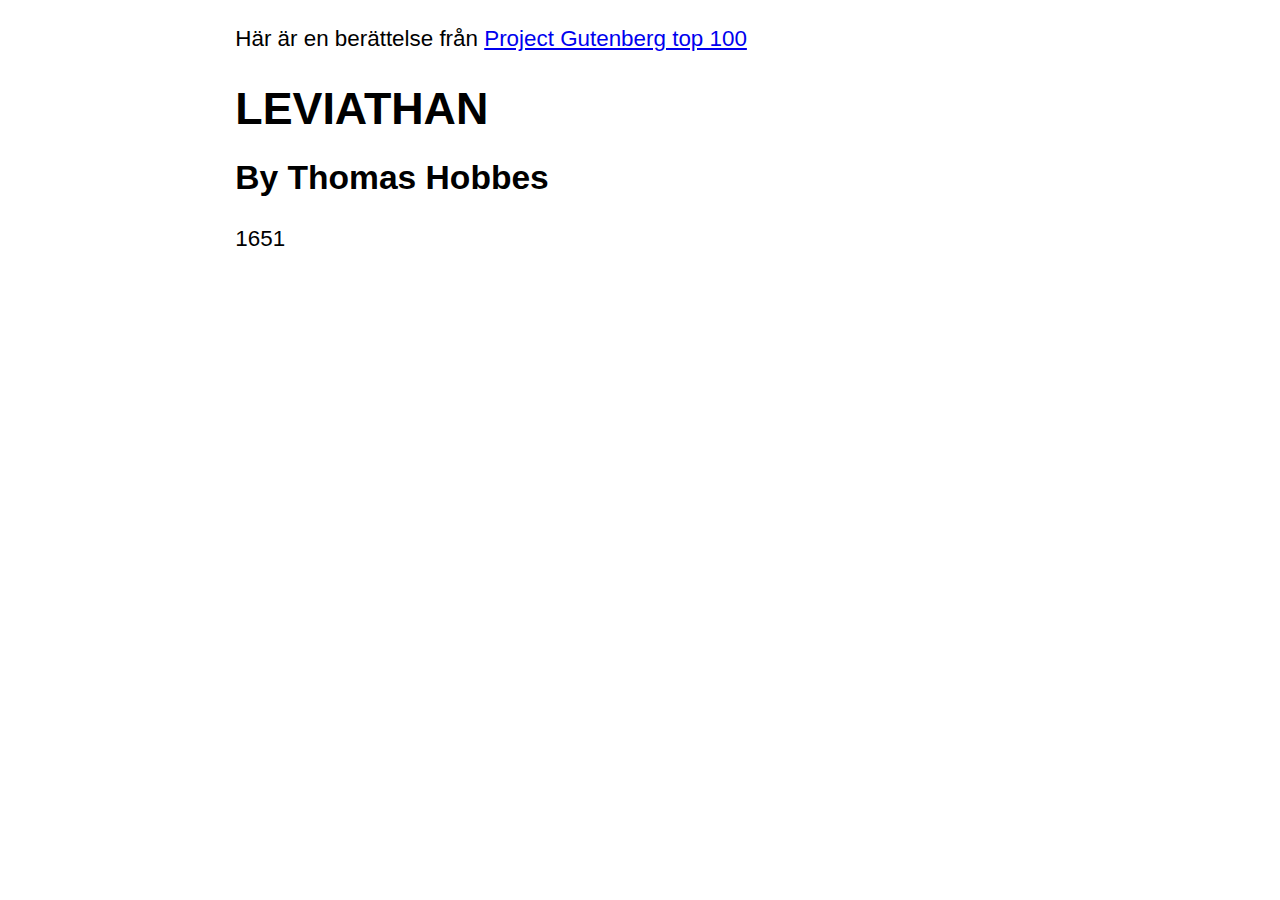
==== tale.html @ d5b80abe "first commit" ====
<!DOCTYPE html>
<html lang="en">
<head>
    <meta charset="UTF-8">
    <meta name="viewport" content="width=device-width, initial-scale=1.0">
    <title>Document</title>
    <link rel="stylesheet" href="style.css">
</head>
<body>
    <main>
        <p>Här är en berättelse från <a href="htt">Project Gutenberg top 100</a></p>
        <h1>LEVIATHAN</h1>
        <h2>By Thomas Hobbes</h2>
        <p><time datetime="1651">1651</time></p>
        <p></p>
    </main>
</body>
</html>
---- style.css ----
body {
    font-family: sans-serif;
    font-size: 1.4rem;
    line-height: 1.5;
  }
  
h1, h2, h3, h4 {
    line-height: 1;
}

  main, footer {
    max-width: 65ch;
    margin-inline: auto;
  }
  
  footer {
    margin-top: 5rem;
  }

  ul {
    list-style:square;
  }
  
  .lead {
    font-size: 1.6rem;
  }
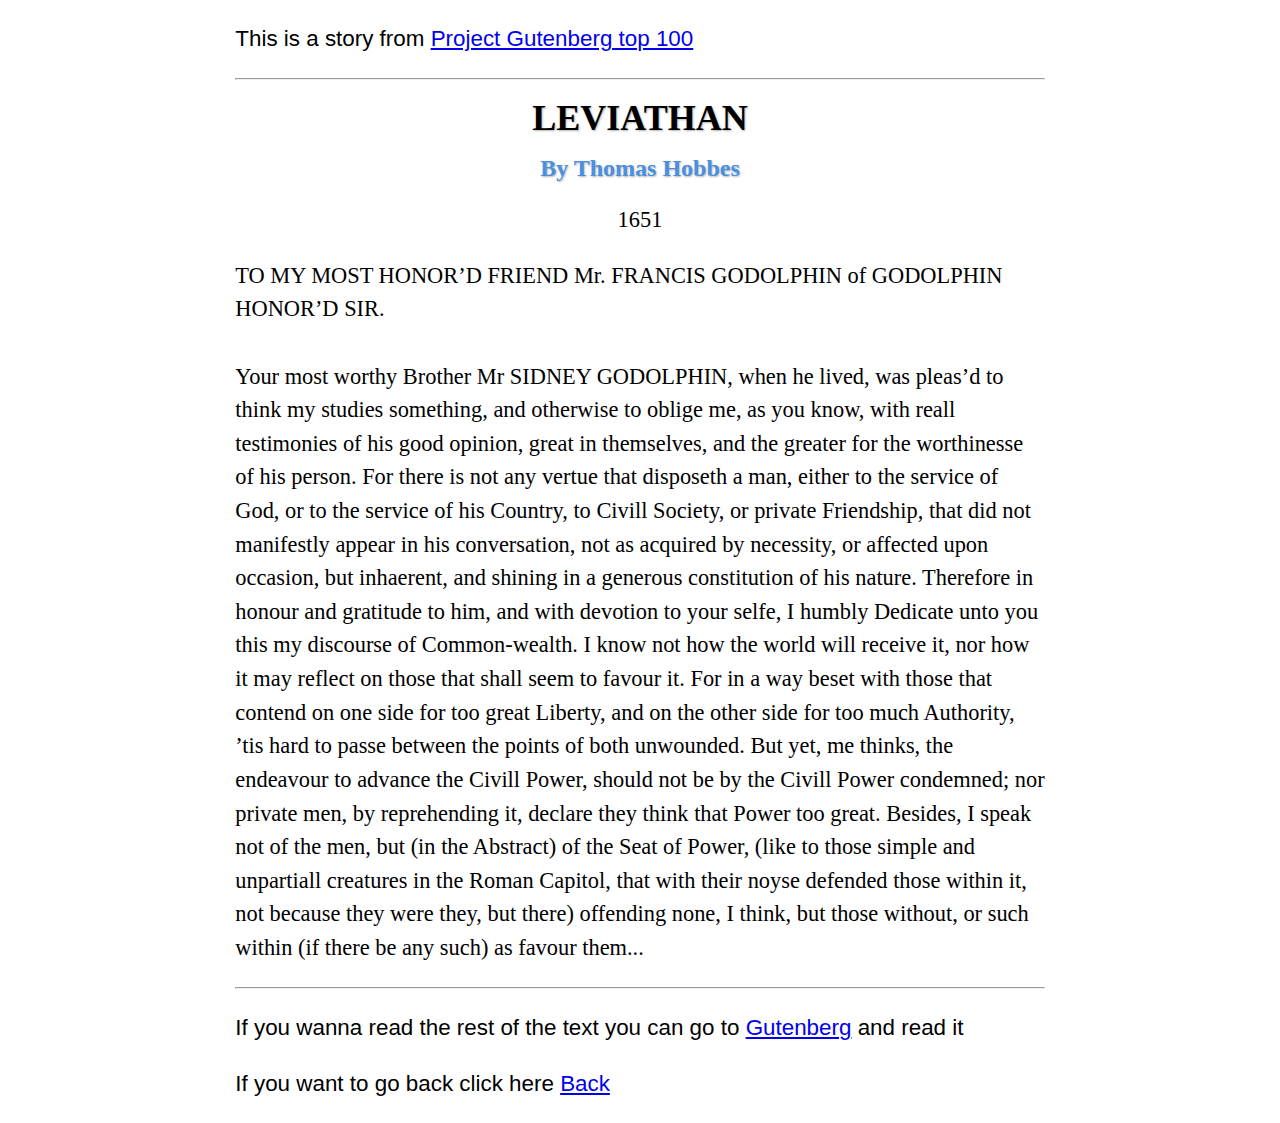
==== commit 8b7c04fb: "Tale and css" ====
--- a/tale.html
+++ b/tale.html
@@ -1,5 +1,5 @@
 <!DOCTYPE html>
-<html lang="en">
+<html lang="eng">
 <head>
     <meta charset="UTF-8">
     <meta name="viewport" content="width=device-width, initial-scale=1.0">
@@ -8,11 +8,19 @@
 </head>
 <body>
     <main>
-        <p>Här är en berättelse från <a href="htt">Project Gutenberg top 100</a></p>
-        <h1>LEVIATHAN</h1>
-        <h2>By Thomas Hobbes</h2>
-        <p><time datetime="1651">1651</time></p>
-        <p></p>
+        <p>This is a story from <a href="https://www.gutenberg.org/browse/scores/top">Project Gutenberg top 100</a></p>
+        <hr>
+        <h1 style="font-family: cursive; text-align: center;">LEVIATHAN</h1>
+        <h2 style="font-family: cursive;">By Thomas Hobbes</h2>
+        <p style="font-family: roboto; text-align: center;"><time datetime="1651">1651</time></p>
+        <p style="font-family: roboto;">TO MY MOST HONOR’D FRIEND Mr. FRANCIS GODOLPHIN of GODOLPHIN
+            <br>
+            HONOR’D SIR.
+            <br><br>
+            Your most worthy Brother Mr SIDNEY GODOLPHIN, when he lived, was pleas’d to think my studies something, and otherwise to oblige me, as you know, with reall testimonies of his good opinion, great in themselves, and the greater for the worthinesse of his person. For there is not any vertue that disposeth a man, either to the service of God, or to the service of his Country, to Civill Society, or private Friendship, that did not manifestly appear in his conversation, not as acquired by necessity, or affected upon occasion, but inhaerent, and shining in a generous constitution of his nature. Therefore in honour and gratitude to him, and with devotion to your selfe, I humbly Dedicate unto you this my discourse of Common-wealth. I know not how the world will receive it, nor how it may reflect on those that shall seem to favour it. For in a way beset with those that contend on one side for too great Liberty, and on the other side for too much Authority, ’tis hard to passe between the points of both unwounded. But yet, me thinks, the endeavour to advance the Civill Power, should not be by the Civill Power condemned; nor private men, by reprehending it, declare they think that Power too great. Besides, I speak not of the men, but (in the Abstract) of the Seat of Power, (like to those simple and unpartiall creatures in the Roman Capitol, that with their noyse defended those within it, not because they were they, but there) offending none, I think, but those without, or such within (if there be any such) as favour them...</p>
+            <hr>
+            <p>If you wanna read the rest of the text you can go to <a href= "https://www.gutenberg.org/cache/epub/3207/pg3207-images.html">Gutenberg</a> and read it</p>
+            <p>If you want to go back click here <a href="index.html">Back</a></p>
     </main>
 </body>
 </html>--- a/style.css
+++ b/style.css
@@ -3,7 +3,24 @@
     font-size: 1.4rem;
     line-height: 1.5;
   }
-  
+  h2 {
+    font-family: 'Cursive', cursive; /* Cursive font */
+    font-size: 24px; /* Set font size */
+    color: #4A90E2; /* Set font color */
+    text-align: center; /* Center the text */
+    margin-top: 20px; /* Add margin above */
+    margin-bottom: 20px; /* Add margin below */
+    text-shadow: 1px 1px 2px rgba(0, 0, 0, 0.3); /* Add a subtle text shadow */
+}
+h1 {
+  font-family: 'Cursive', cursive; /* Cursive font */
+  font-size: 36px; /* Set font size */
+  color: #000000; /* Set font color */
+  text-align: left; /* Center the text */
+  margin-top: 20px; /* Add margin above */
+  margin-bottom: 20px; /* Add margin below */
+  text-shadow: 1px 1px 2px rgba(0, 0, 0, 0.3); /* Add a subtle text shadow */
+}
 h1, h2, h3, h4 {
     line-height: 1;
 }
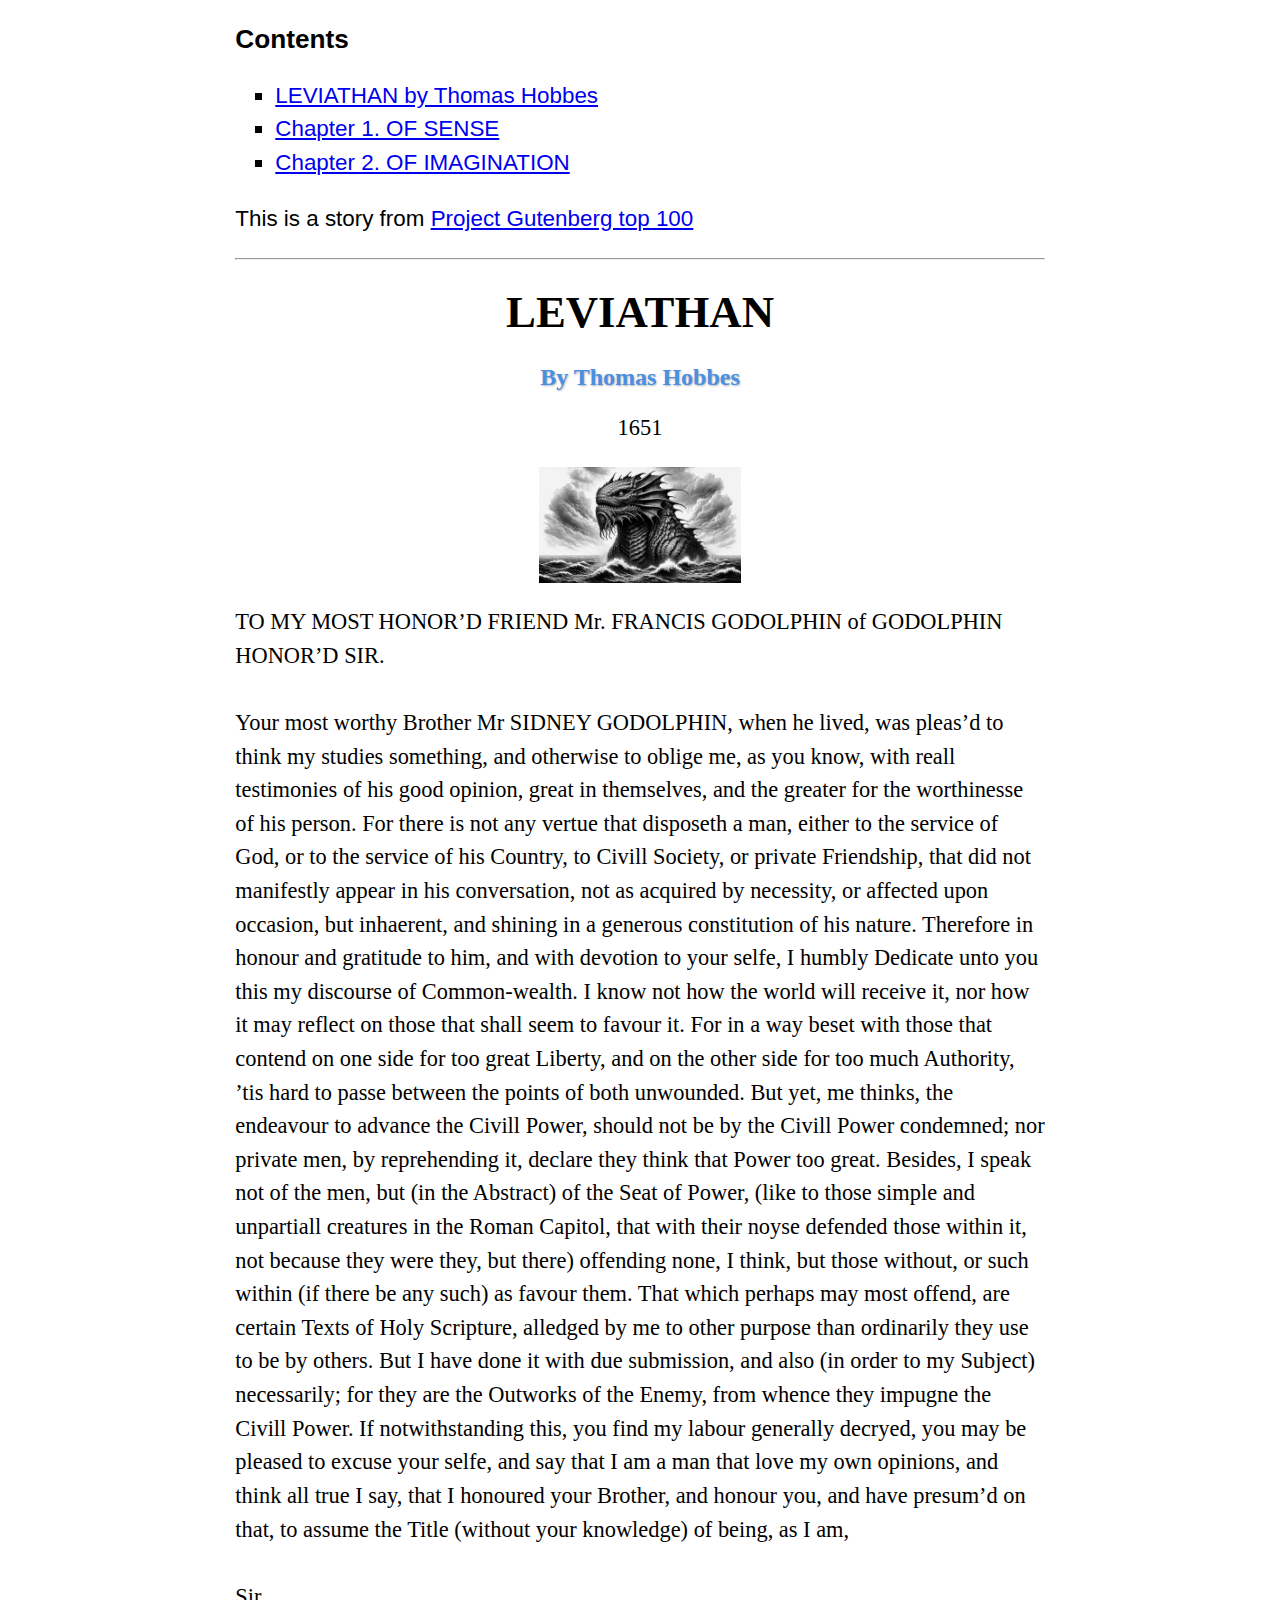
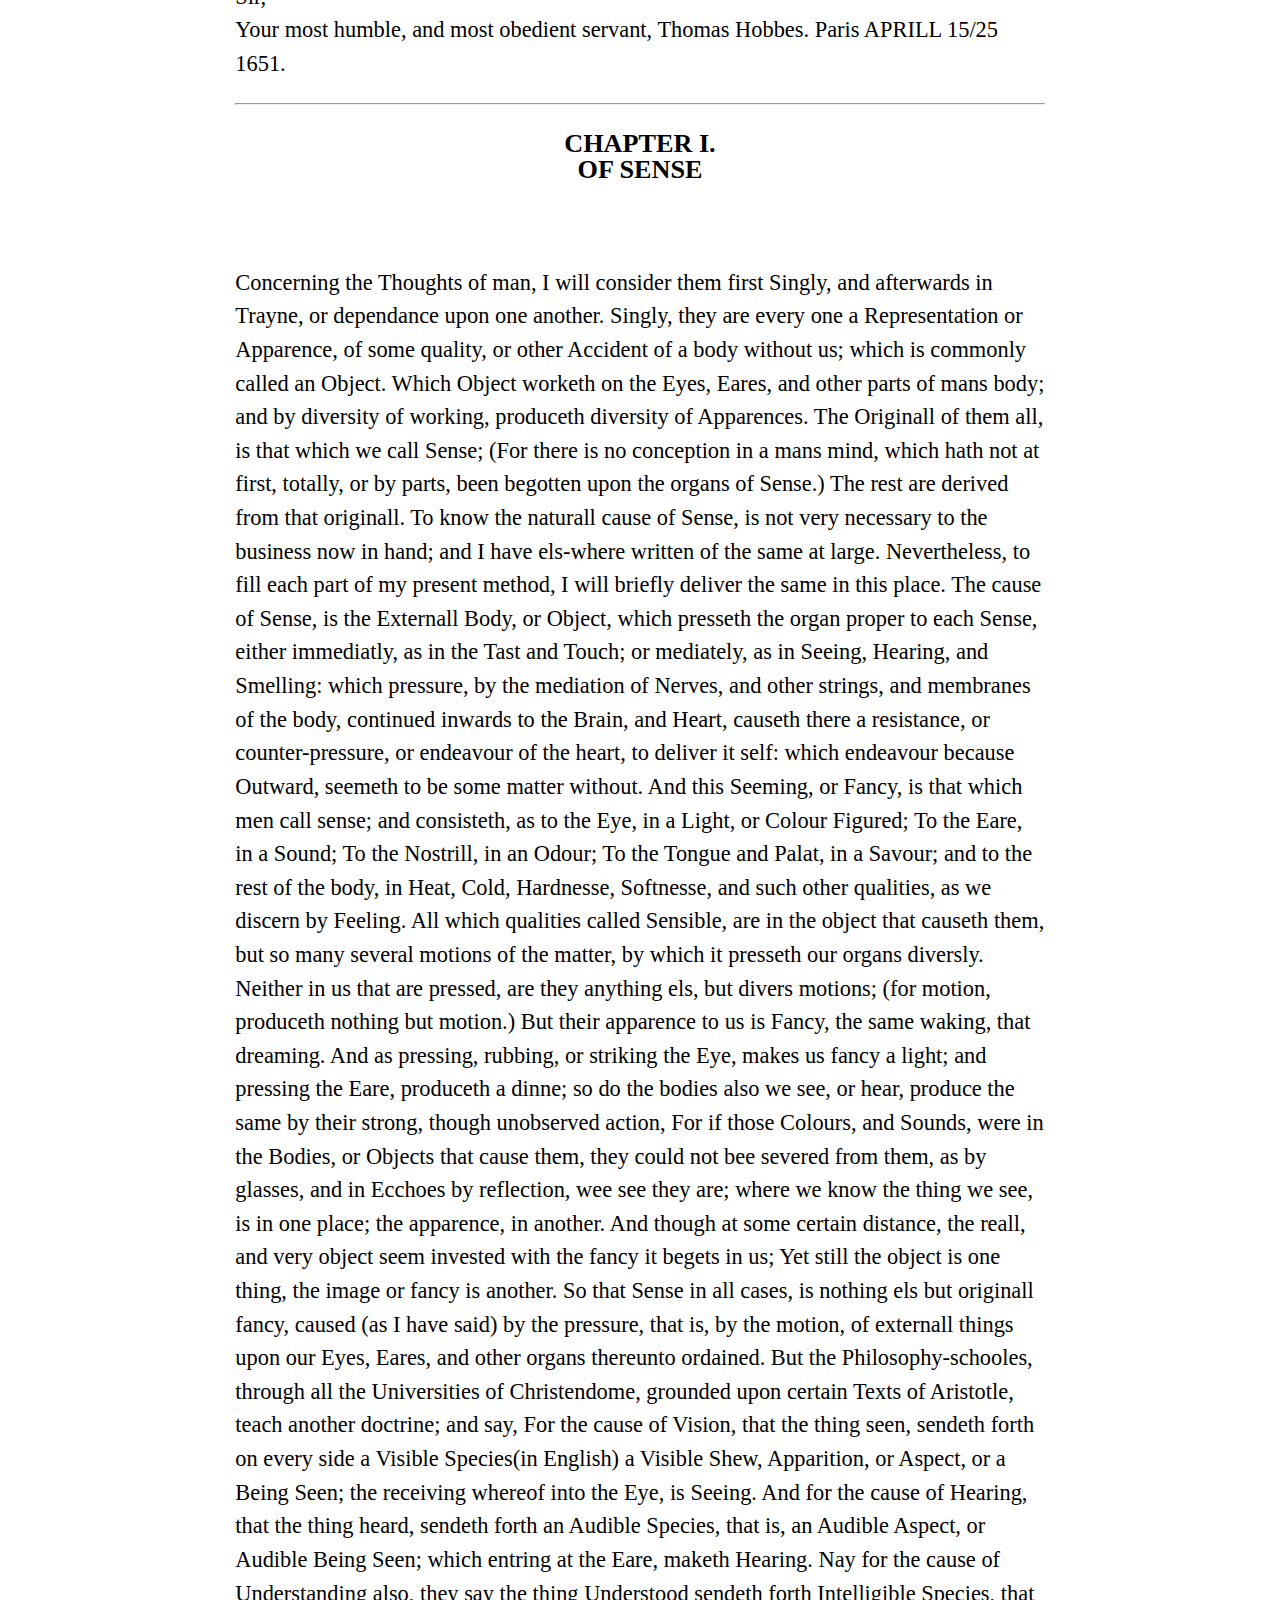
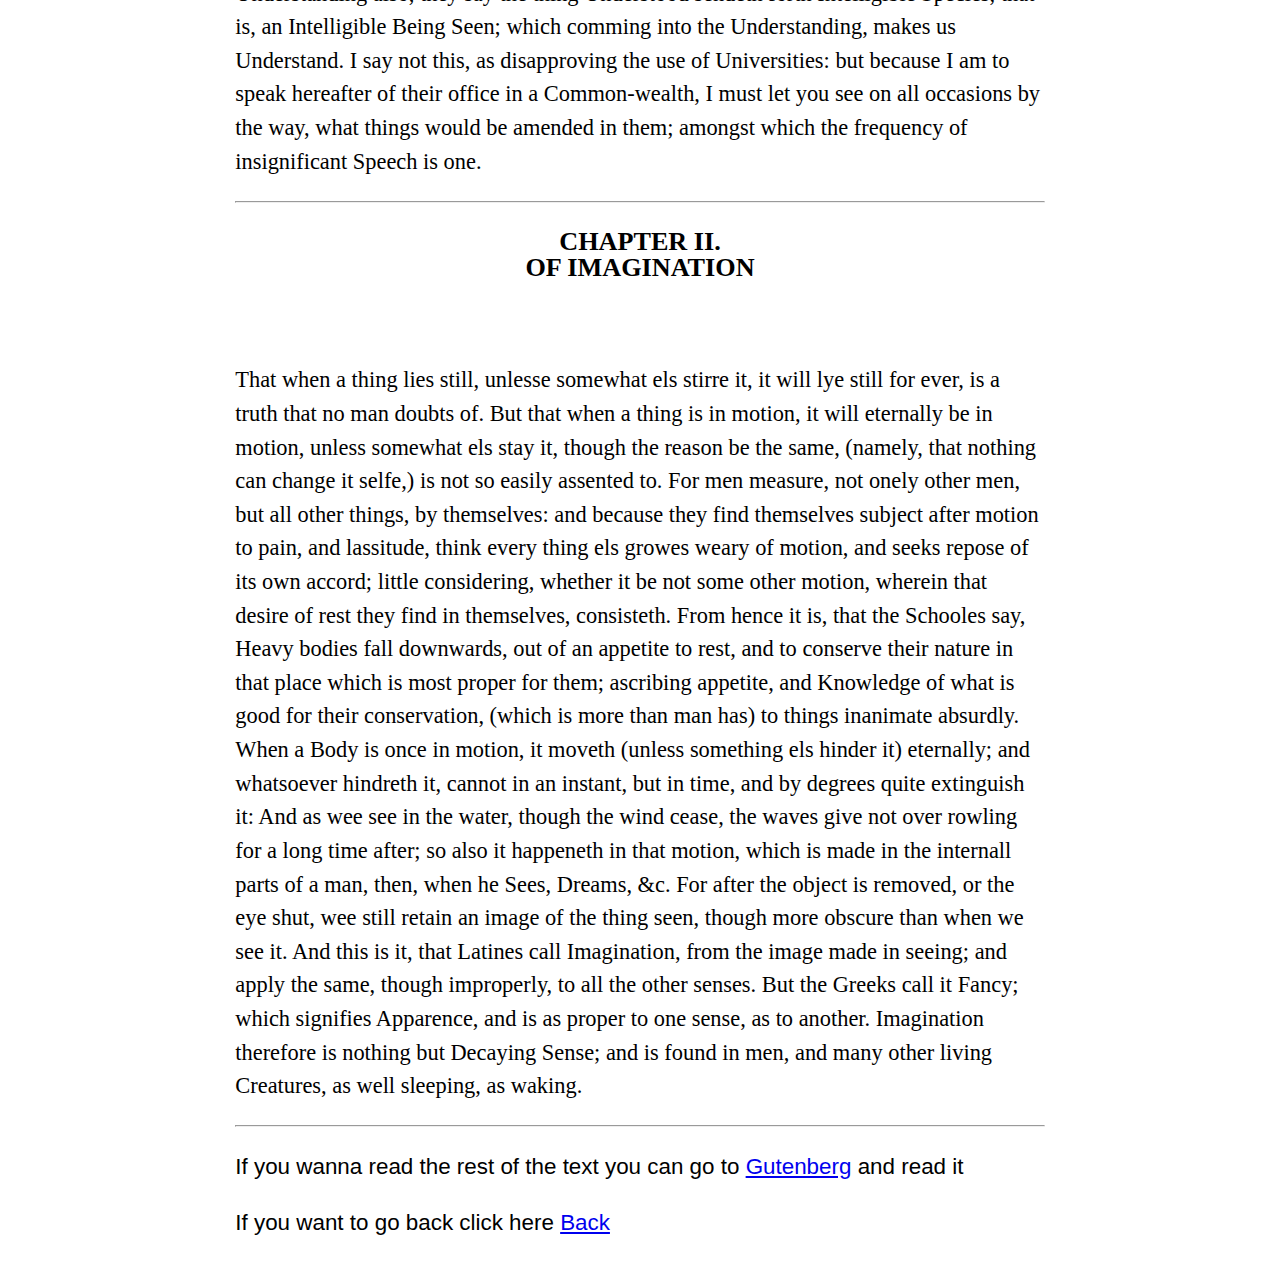
==== commit d27576d9: "More to tales.html, img and css style to fix the img size and to center it" ====
--- a/tale.html
+++ b/tale.html
@@ -1,5 +1,5 @@
 <!DOCTYPE html>
-<html lang="eng">
+<html lang="en">
 <head>
     <meta charset="UTF-8">
     <meta name="viewport" content="width=device-width, initial-scale=1.0">
@@ -8,16 +8,59 @@
 </head>
 <body>
     <main>
+        <nav>
+            <h3>Contents</h3>
+            <ul>
+              <li><a href="#c1">LEVIATHAN by Thomas Hobbes</a></li>
+              <li><a href="#c2">Chapter 1. OF SENSE</a></li>
+              <li><a href="#c3">Chapter 2. OF IMAGINATION</a></li>
+            </ul>
+          </nav>
+    
         <p>This is a story from <a href="https://www.gutenberg.org/browse/scores/top">Project Gutenberg top 100</a></p>
         <hr>
-        <h1 style="font-family: cursive; text-align: center;">LEVIATHAN</h1>
+        <h1 id="c1" style="font-family: cursive; text-align: center;">LEVIATHAN</h1>
         <h2 style="font-family: cursive;">By Thomas Hobbes</h2>
         <p style="font-family: roboto; text-align: center;"><time datetime="1651">1651</time></p>
+        <img class="image-Leviathan-7" src="image/Leviathan-7.jpg" alt="Illustration">
         <p style="font-family: roboto;">TO MY MOST HONOR’D FRIEND Mr. FRANCIS GODOLPHIN of GODOLPHIN
             <br>
             HONOR’D SIR.
             <br><br>
-            Your most worthy Brother Mr SIDNEY GODOLPHIN, when he lived, was pleas’d to think my studies something, and otherwise to oblige me, as you know, with reall testimonies of his good opinion, great in themselves, and the greater for the worthinesse of his person. For there is not any vertue that disposeth a man, either to the service of God, or to the service of his Country, to Civill Society, or private Friendship, that did not manifestly appear in his conversation, not as acquired by necessity, or affected upon occasion, but inhaerent, and shining in a generous constitution of his nature. Therefore in honour and gratitude to him, and with devotion to your selfe, I humbly Dedicate unto you this my discourse of Common-wealth. I know not how the world will receive it, nor how it may reflect on those that shall seem to favour it. For in a way beset with those that contend on one side for too great Liberty, and on the other side for too much Authority, ’tis hard to passe between the points of both unwounded. But yet, me thinks, the endeavour to advance the Civill Power, should not be by the Civill Power condemned; nor private men, by reprehending it, declare they think that Power too great. Besides, I speak not of the men, but (in the Abstract) of the Seat of Power, (like to those simple and unpartiall creatures in the Roman Capitol, that with their noyse defended those within it, not because they were they, but there) offending none, I think, but those without, or such within (if there be any such) as favour them...</p>
+            Your most worthy Brother Mr SIDNEY GODOLPHIN, when he lived, was pleas’d to think my studies something, and otherwise to oblige me, as you know, with reall testimonies of his good opinion, great in themselves, and the greater for the worthinesse of his person. For there is not any vertue that disposeth a man, either to the service of God, or to the service of his Country, to Civill Society, or private Friendship, that did not manifestly appear in his conversation, not as acquired by necessity, or affected upon occasion, but inhaerent, and shining in a generous constitution of his nature. 
+            Therefore in honour and gratitude to him, and with devotion to your selfe, I humbly Dedicate unto you this my discourse of Common-wealth. I know not how the world will receive it, nor how it may reflect on those that shall seem to favour it. For in a way beset with those that contend on one side for too great Liberty, and on the other side for too much Authority, ’tis hard to passe between the points of both unwounded. 
+            But yet, me thinks, the endeavour to advance the Civill Power, should not be by the Civill Power condemned; nor private men, by reprehending it, declare they think that Power too great. Besides, I speak not of the men, but (in the Abstract) of the Seat of Power, (like to those simple and unpartiall creatures in the Roman Capitol, that with their noyse defended those within it, not because they were they, but there) offending none, I think, but those without, or such within (if there be any such) as favour them. 
+            That which perhaps may most offend, are certain Texts of Holy Scripture, alledged by me to other purpose than ordinarily they use to be by others. But I have done it with due submission, and also (in order to my Subject) necessarily; for they are the Outworks of the Enemy, from whence they impugne the Civill Power.
+            If notwithstanding this, you find my labour generally decryed, you may be pleased to excuse your selfe, and say that I am a man that love my own opinions, and think all true I say, that I honoured your Brother, and honour you, and have presum’d on that, to assume the Title (without your knowledge) of being, as I am,
+<br> <br>
+Sir,
+<br>
+Your most humble, and most obedient servant, Thomas Hobbes.
+
+Paris APRILL 15/25 1651.
+
+</p>
+            <hr>
+<h3 id="c2" style="font-family: cursive; text-align: center;">CHAPTER I.<br> OF SENSE</h3> <br>
+<p style="font-family: roboto;">Concerning the Thoughts of man, I will consider them first Singly, and afterwards in Trayne, or dependance upon one another. Singly, they are every one a Representation or Apparence, of some quality, or other Accident of a body without us; which is commonly called an Object. Which Object worketh on the Eyes, Eares, and other parts of mans body; and by diversity of working, produceth diversity of Apparences.
+
+    The Originall of them all, is that which we call Sense; (For there is no conception in a mans mind, which hath not at first, totally, or by parts, been begotten upon the organs of Sense.) The rest are derived from that originall.
+    
+    To know the naturall cause of Sense, is not very necessary to the business now in hand; and I have els-where written of the same at large. Nevertheless, to fill each part of my present method, I will briefly deliver the same in this place.
+    
+    The cause of Sense, is the Externall Body, or Object, which presseth the organ proper to each Sense, either immediatly, as in the Tast and Touch; or mediately, as in Seeing, Hearing, and Smelling: which pressure, by the mediation of Nerves, and other strings, and membranes of the body, continued inwards to the Brain, and Heart, causeth there a resistance, or counter-pressure, or endeavour of the heart, to deliver it self: which endeavour because Outward, seemeth to be some matter without.
+     And this Seeming, or Fancy, is that which men call sense; and consisteth, as to the Eye, in a Light, or Colour Figured; To the Eare, in a Sound; To the Nostrill, in an Odour; To the Tongue and Palat, in a Savour; and to the rest of the body, in Heat, Cold, Hardnesse, Softnesse, and such other qualities, as we discern by Feeling. All which qualities called Sensible, are in the object that causeth them, but so many several motions of the matter, by which it presseth our organs diversly. Neither in us that are pressed, are they anything els, but divers motions; (for motion, produceth nothing but motion.) But their apparence to us is Fancy, the same waking, that dreaming. And as pressing, rubbing, or striking the Eye, makes us fancy a light; and pressing the Eare, produceth a dinne; so do the bodies also we see, or hear, produce the same by their strong, though unobserved action, For if those Colours, and Sounds, were in the Bodies, or Objects that cause them, they could not bee severed from them, as by glasses, and in Ecchoes by reflection, wee see they are; where we know the thing we see, is in one place; the apparence, in another. And though at some certain distance, the reall, and very object seem invested with the fancy it begets in us; Yet still the object is one thing, the image or fancy is another. So that Sense in all cases, is nothing els but originall fancy, caused (as I have said) by the pressure, that is, by the motion, of externall things upon our Eyes, Eares, and other organs thereunto ordained.
+    
+    But the Philosophy-schooles, through all the Universities of Christendome, grounded upon certain Texts of Aristotle, teach another doctrine; and say, For the cause of Vision, that the thing seen, sendeth forth on every side a Visible Species(in English) a Visible Shew, Apparition, or Aspect, or a Being Seen; the receiving whereof into the Eye, is Seeing. And for the cause of Hearing, that the thing heard, sendeth forth an Audible Species, that is, an Audible Aspect, or Audible Being Seen; which entring at the Eare, maketh Hearing. Nay for the cause of Understanding also, they say the thing Understood sendeth forth Intelligible Species, that is, an Intelligible Being Seen; which comming into the Understanding, makes us Understand. I say not this, as disapproving the use of Universities: but because I am to speak hereafter of their office in a Common-wealth, I must let you see on all occasions by the way, what things would be amended in them; amongst which the frequency of insignificant Speech is one.
+    
+    </p>
+            <hr>
+<h3 id="c3" style="font-family: cursive; text-align: center;">CHAPTER II. <br> OF IMAGINATION</h3> <br>
+<p style="font-family: roboto;">That when a thing lies still, unlesse somewhat els stirre it, it will lye still for ever, is a truth that no man doubts of. But that when a thing is in motion, it will eternally be in motion, unless somewhat els stay it, though the reason be the same, (namely, that nothing can change it selfe,) is not so easily assented to. For men measure, not onely other men, but all other things, by themselves: and because they find themselves subject after motion to pain, and lassitude, think every thing els growes weary of motion, and seeks repose of its own accord; little considering, whether it be not some other motion, wherein that desire of rest they find in themselves, consisteth. From hence it is, that the Schooles say, Heavy bodies fall downwards, out of an appetite to rest, and to conserve their nature in that place which is most proper for them; ascribing appetite, and Knowledge of what is good for their conservation, (which is more than man has) to things inanimate absurdly.
+
+    When a Body is once in motion, it moveth (unless something els hinder it) eternally; and whatsoever hindreth it, cannot in an instant, but in time, and by degrees quite extinguish it: And as wee see in the water, though the wind cease, the waves give not over rowling for a long time after; so also it happeneth in that motion, which is made in the internall parts of a man, then, when he Sees, Dreams, &c. For after the object is removed, or the eye shut, wee still retain an image of the thing seen, though more obscure than when we see it. And this is it, that Latines call Imagination, from the image made in seeing; and apply the same, though improperly, to all the other senses. But the Greeks call it Fancy; which signifies Apparence, and is as proper to one sense, as to another. Imagination therefore is nothing but Decaying Sense; and is found in men, and many other living Creatures, as well sleeping, as waking.
+    
+    </p>
             <hr>
             <p>If you wanna read the rest of the text you can go to <a href= "https://www.gutenberg.org/cache/epub/3207/pg3207-images.html">Gutenberg</a> and read it</p>
             <p>If you want to go back click here <a href="index.html">Back</a></p>
--- a/style.css
+++ b/style.css
@@ -3,6 +3,11 @@
     font-size: 1.4rem;
     line-height: 1.5;
   }
+
+  img { max-width: 25%;
+    display: block; margin: 0 auto;
+  }
+
   h2 {
     font-family: 'Cursive', cursive; /* Cursive font */
     font-size: 24px; /* Set font size */
@@ -12,7 +17,8 @@
     margin-bottom: 20px; /* Add margin below */
     text-shadow: 1px 1px 2px rgba(0, 0, 0, 0.3); /* Add a subtle text shadow */
 }
-h1 {
+
+h1, {
   font-family: 'Cursive', cursive; /* Cursive font */
   font-size: 36px; /* Set font size */
   color: #000000; /* Set font color */
@@ -21,6 +27,7 @@
   margin-bottom: 20px; /* Add margin below */
   text-shadow: 1px 1px 2px rgba(0, 0, 0, 0.3); /* Add a subtle text shadow */
 }
+
 h1, h2, h3, h4 {
     line-height: 1;
 }
